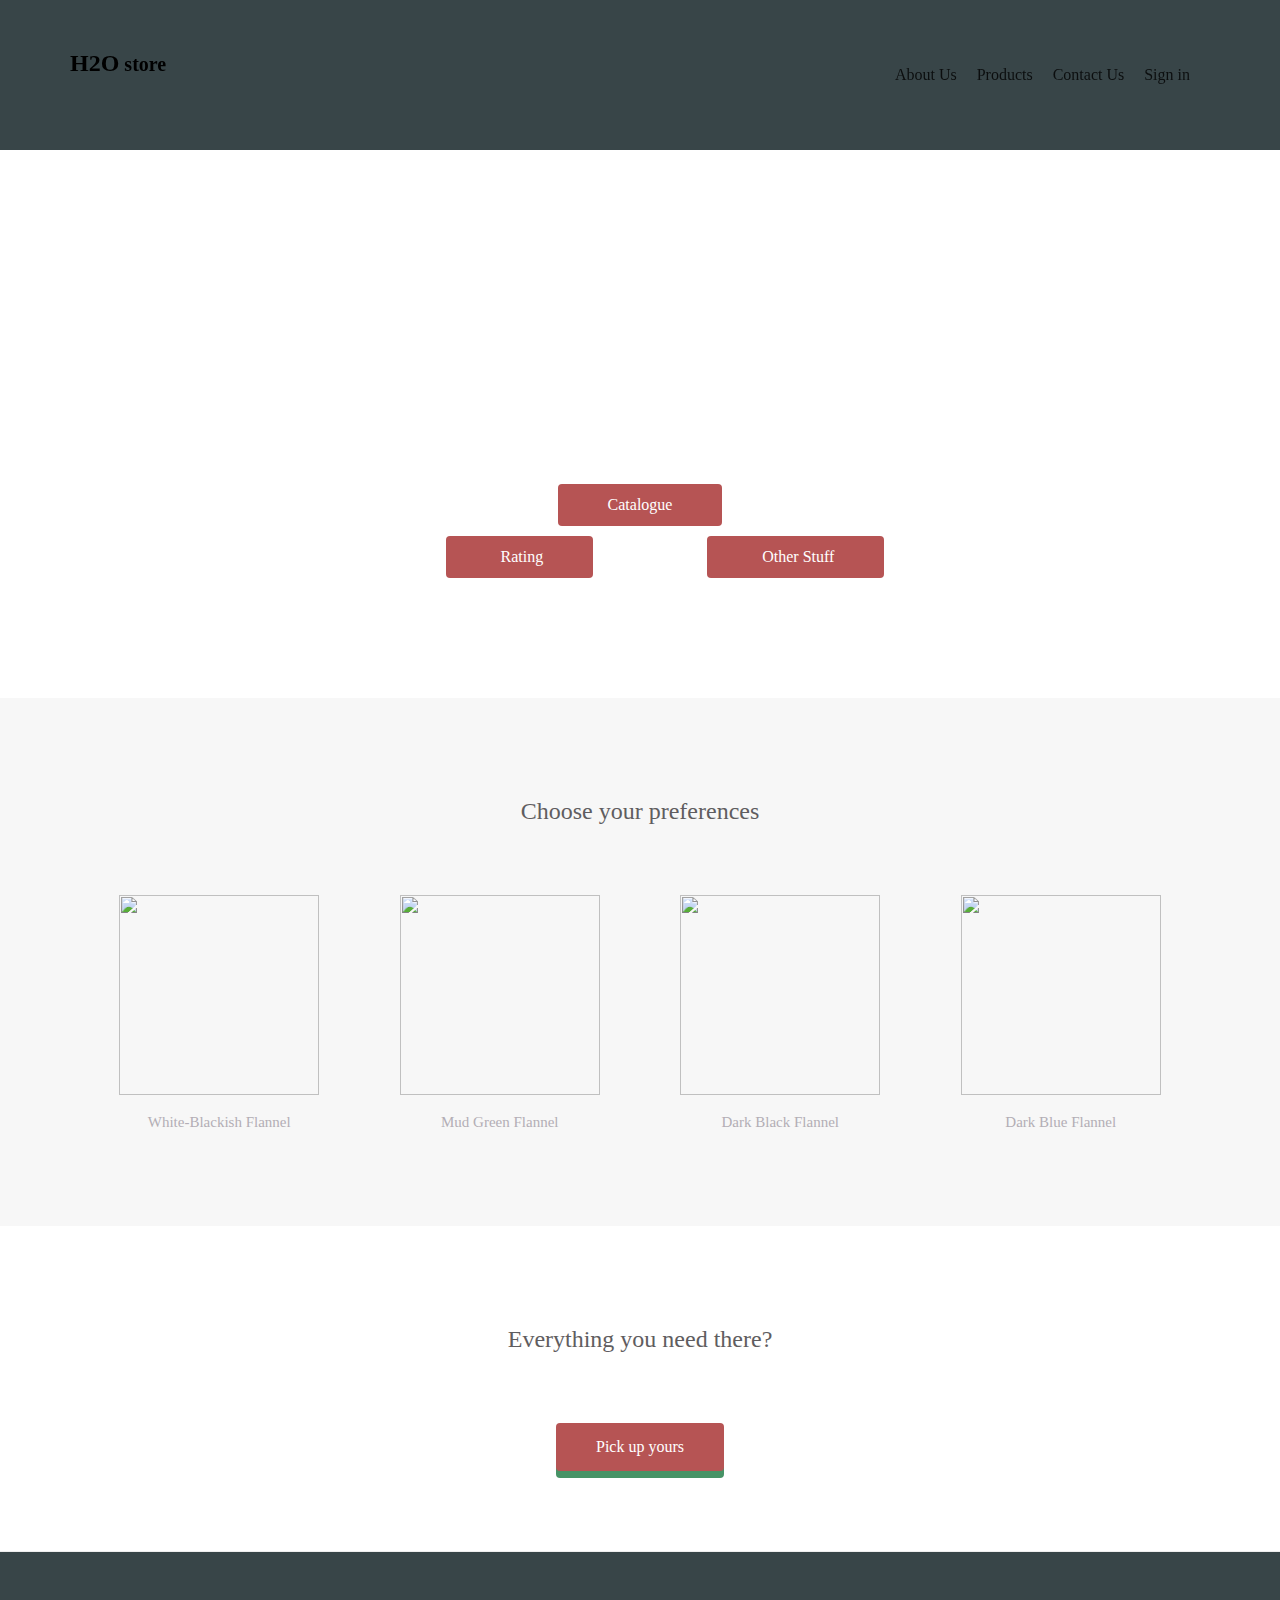
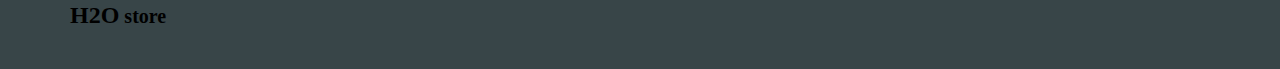
==== index.html @ 4d265ca6 "Update and rename index2.html to index.html" ====
<!DOCTYPE html>
<html>
  <head>
    <meta charset="utf-8">
    <meta name="viewport" content="width=device-width, initial-scale=1.0">
    <title>Progate</title>
    <link rel="stylesheet" href="style.css">
    <link rel="stylesheet" href="responsive.css">
    <link rel="stylesheet" href="//maxcdn.bootstrapcdn.com/font-awesome/4.5.0/css/font-awesome.min.css">
  </head>
  <body>
    <header>
      <div class="container">
        <div class="header-left">
          <h2>H2O<small> store</small></h2>
        </div>
        <!-- Tambahkan ikon menu di sini -->
        <span class="fa fa-bars menu-icon"></span>
        <div class="header-right">
            <ul>
                <li>About Us</li>
                <li>Products</li>
                <li>Contact Us</li>
                <li>Sign in</li>
            </ul>
        </div>
        </div>
      </div>
    </header>
     <div class="top-wrapper">
      <div class="container">
        <h1>WE ARE HERE</h1>
        <h1>TO PRIORITIZE QUALITY AND RESISTANCE</h1>
        <p>processing with international standard and machine</p>
        <p>We gives a lot of offers</p>
        <div class="btn-wrapper">
          <a href="#" class="btn signup">Catalogue</a>
          <p></p>
          <a href="#" class="btn facebook"><span class="fa "></span>Rating</a>
          <a href="#" class="btn twitter"><span class="fa fa-"></span>Other Stuff</a>
        </div>
      </div>
    </div>
    <div class="lesson-wrapper">
      <div class="container">
        <div class="heading">
          <h2>Choose your preferences</h2>
        </div>
        <div class="lessons">
          <div class="lesson">
            <div class="lesson-icon">
              <img src="https://m.media-amazon.com/images/I/41w-zQLr69L._AC_UL240_SR240,220_.jpg">
               <p></p>
            </div>
             <p class="text-contents">White-Blackish Flannel </p>
          </div>
          <div class="lesson">
            <div class="lesson-icon">
              <img src="https://encrypted-tbn0.gstatic.com/images?q=tbn:ANd9GcTICSSVUKfQRW-HUrxxqAyLbr92PxrerDxMgTsqUvte5zUSZTaKKsnd67mFyIpXCKPnP7c&usqp=CAU">
              <p></p>
            </div>
            <p class="text-contents">Mud Green Flannel</p>
          </div>
          <div class="lesson">
            <div class="lesson-icon">
              <img src="https://encrypted-tbn0.gstatic.com/images?q=tbn:ANd9GcQA-PsyJlR8n-K1lM2dj3mtPIhMsDNyKDBnxGqNVatZYs4Z7oRAdDud2UTHJ6NVS3MGPUc&usqp=CAU">
              <p></p>
            </div>
            <p class="text-contents">Dark Black Flannel</p>
          </div>
          <div class="lesson">
            <div class="lesson-icon">
              <img src="https://cdn.shopify.com/s/files/1/0132/2975/2377/products/blackwatch_250x.jpg?v=1666801643">
              <p></p>
            </div>
            <p class="text-contents">Dark Blue Flannel</p>
          </div>
          <div class="clear"></div>
        </div>
      </div>
    </div>
    <div class="message-wrapper">
      <div class="container">
        <div class="heading">
          <h2>Everything you need there?</h2>
          <h3></h3>
        </div>
        <span class="btn message">Pick up yours</span>
      </div>
    </div>
    <footer>
      <div class="container">
        <h2>H2O<small> store</small></h2>
        <p></p>
      </div>
    </footer>
  </body>
</html>
---- style.css ----
* {
    box-sizing: border-box;
  }
  
  body {
    margin: 0;
    font-family: "Lucida Grande";
  }
  
  a {
    text-decoration: none;
  }
  
  .clear {
    clear: left;
  }
  
  .container {
    max-width: 1170px;
    width: 100%;
    padding: 0 15px;
    margin: 0 auto;
  }
  
  .top-wrapper {
    padding: 180px 0 100px 0;
    background-image: url();
    background-size: cover;
    color: white;
    text-align: center;
  }
  
  .top-wrapper h1 {
    opacity: 0.7;
    font-size: 45px;
    letter-spacing: 5px;
    margin-bottom: 10px;
  }
  
  .top-wrapper p {
    opacity: 0.7;
    margin-bottom: 3px;
  }
  
  .btn-wrapper {
    text-align: center;
    margin: 20px 0;
  }
  
  .btn-wrapper p {
    margin: 10px 0;
  }
  
  .signup {
    background-color: brown;
  }
  
  .facebook {
    background-color: brown;
    margin-right: 10px;
    margin-left: 50px;
  }
  
  .twitter {
    background-color: brown;
    margin-left: 100px;
  }
  
  .btn {
    padding: 12px 50px;
    color: white;
    display: inline-block;
    opacity: 0.8;
    border-radius: 4px;
    text-align: center;
  }
  
  .btn:hover {
    opacity: 1;
  }
  
  .fa {
    margin-right: 5px;
  }
  
  header {
    height: 150px;
    width: 100%;
    background-color: rgba(34, 49, 52, 0.9);
    position :fixed;
    top: 0;
    z-index: 10;
  }
  
  
  .header-left {
    float: left;
    margin-top: 30px;
    margin-right: 0;
    margin-bottom: 100px;
  }

  li ul {
    margin-right: 30px;
    margin-bottom: 100px;
    list-style: none;
    background-color: rgba(255, 255, 255, 0.3);
  }

  li {
    list-style: none;
    float: left;
    margin-right: 20px;
    margin-top: 50px;
    opacity: 0.8;
    display: block;
  }

  .header-right {
    float: right;
    list-style: none;
  }

 
  .header-right li:hover {
    background-color: rgba(255, 255, 255, 0.3);
    cursor: pointer;
    text-decoration: underline;
  }
  
    header .menu-icon {
    display: none;
  }

  .lesson-wrapper {
    padding-bottom: 80px;
    padding-left: 5%;
    padding-right: 5%;
    background-color: #f7f7f7;
    text-align: center;
  }
  
  .heading {
    padding-top: 80px;
    padding-bottom: 50px;
    color: #5f5d60;
  }
  
  .heading h2 {
    font-weight: normal;
  }
  
  .lesson {
    float: left;
    width: 25%;
  }

  img {
    width: 200px;
    height: 200px;
  }
  
  .lesson-icon {
    position: relative;
  }
  
  .lesson-icon p {
    position: absolute;
    top: 44%;
    width: 100%;
    color: white;
  }
  
  .text-contents {
    width: 80%;
    display: inline-block;
    margin-top: 15px;
    font-size: 15px;
    color: #b3aeb5;
  }
  
  .heading h3 {
    font-weight: normal;
  }
  
  .message-wrapper {
    border-bottom: 1px solid #eee;
    padding-bottom: 80px;
    text-align: center;
  }
  
  .message {
    padding: 15px 40px;
    background-color: brown;
    cursor: pointer;
    box-shadow: 0 7px #1a7940;
  }
  
  .message:active {
    position: relative;
    top: 7px;
    box-shadow: none;
  }
  
  footer img {
    width: 125px;
  }
  
  footer p {
    color: #b3aeb5;
    font-size: 12px;
  }
  
  footer {
    padding-top: 30px;
    padding-bottom: 20px;
    background-color: rgba(34, 49, 52, 0.9);
  }
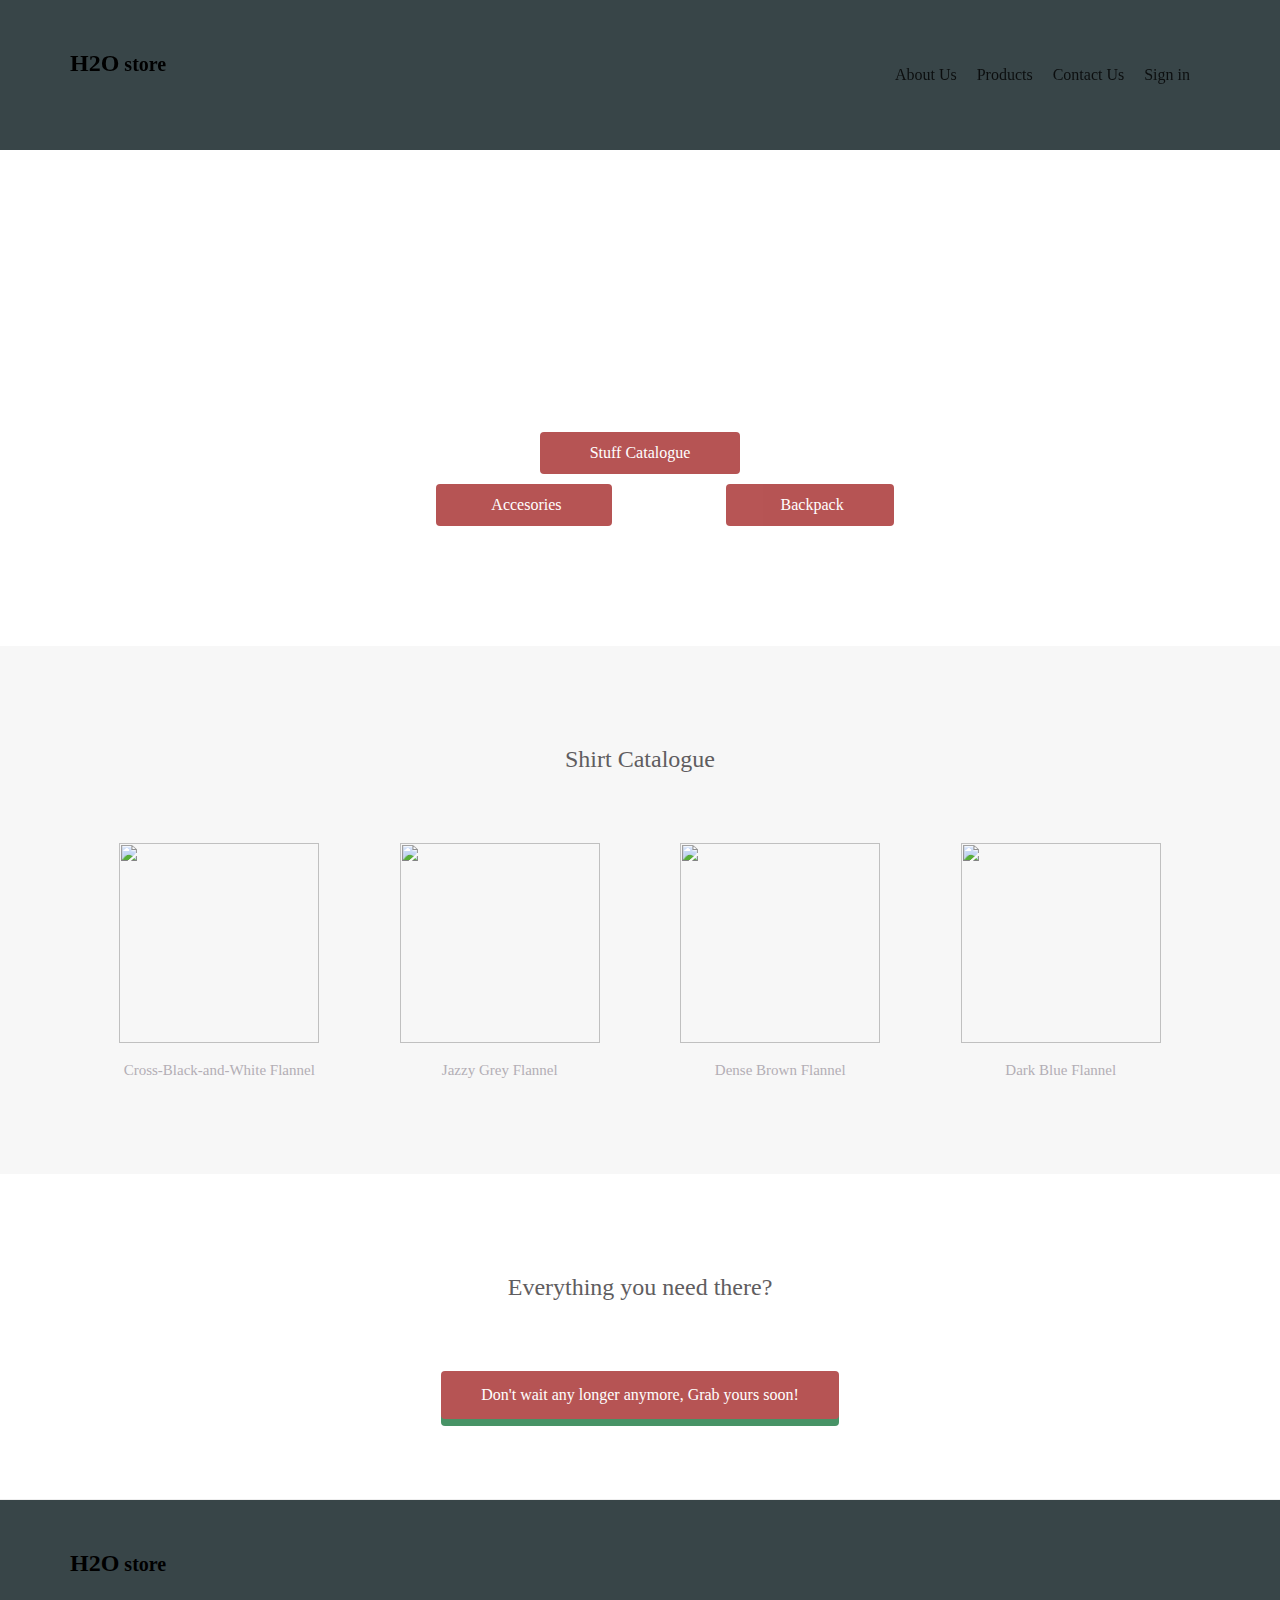
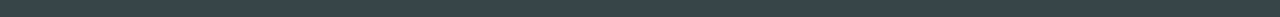
==== commit 57ef0a53: "Update index.html" ====
--- a/index.html
+++ b/index.html
@@ -3,7 +3,7 @@
   <head>
     <meta charset="utf-8">
     <meta name="viewport" content="width=device-width, initial-scale=1.0">
-    <title>Progate</title>
+    <title>H2Ostore</title>
     <link rel="stylesheet" href="style.css">
     <link rel="stylesheet" href="responsive.css">
     <link rel="stylesheet" href="//maxcdn.bootstrapcdn.com/font-awesome/4.5.0/css/font-awesome.min.css">
@@ -29,22 +29,22 @@
     </header>
      <div class="top-wrapper">
       <div class="container">
-        <h1>WE ARE HERE</h1>
-        <h1>TO PRIORITIZE QUALITY AND RESISTANCE</h1>
-        <p>processing with international standard and machine</p>
-        <p>We gives a lot of offers</p>
+        <h1>WE ARE HERE<span>!</span></h1>
+        <h1>TO PRESENT YOUR COMFORT AND </h1>
+        <p>Be younger and iconic with H2O</p>
+        <p>We will especially give an impressive satisfaction for you</p>
         <div class="btn-wrapper">
-          <a href="#" class="btn signup">Catalogue</a>
+          <a href="#" class="btn signup">Stuff Catalogue</a>
           <p></p>
-          <a href="#" class="btn facebook"><span class="fa "></span>Rating</a>
-          <a href="#" class="btn twitter"><span class="fa fa-"></span>Other Stuff</a>
+          <a href="#" class="btn facebook"><span class="fa "></span>Accesories</a>
+          <a href="#" class="btn twitter"><span class="fa fa-"></span>Backpack</a>
         </div>
       </div>
     </div>
     <div class="lesson-wrapper">
       <div class="container">
         <div class="heading">
-          <h2>Choose your preferences</h2>
+          <h2>Shirt Catalogue</h2>
         </div>
         <div class="lessons">
           <div class="lesson">
@@ -52,21 +52,21 @@
               <img src="https://m.media-amazon.com/images/I/41w-zQLr69L._AC_UL240_SR240,220_.jpg">
                <p></p>
             </div>
-             <p class="text-contents">White-Blackish Flannel </p>
+             <p class="text-contents">Cross-Black-and-White Flannel</p>
           </div>
           <div class="lesson">
             <div class="lesson-icon">
               <img src="https://encrypted-tbn0.gstatic.com/images?q=tbn:ANd9GcTICSSVUKfQRW-HUrxxqAyLbr92PxrerDxMgTsqUvte5zUSZTaKKsnd67mFyIpXCKPnP7c&usqp=CAU">
               <p></p>
             </div>
-            <p class="text-contents">Mud Green Flannel</p>
+            <p class="text-contents">Jazzy Grey Flannel</p>
           </div>
           <div class="lesson">
             <div class="lesson-icon">
               <img src="https://encrypted-tbn0.gstatic.com/images?q=tbn:ANd9GcQA-PsyJlR8n-K1lM2dj3mtPIhMsDNyKDBnxGqNVatZYs4Z7oRAdDud2UTHJ6NVS3MGPUc&usqp=CAU">
               <p></p>
             </div>
-            <p class="text-contents">Dark Black Flannel</p>
+            <p class="text-contents">Dense Brown Flannel</p>
           </div>
           <div class="lesson">
             <div class="lesson-icon">
@@ -85,7 +85,7 @@
           <h2>Everything you need there?</h2>
           <h3></h3>
         </div>
-        <span class="btn message">Pick up yours</span>
+        <span class="btn message">Don't wait any longer anymore, Grab yours soon!</span>
       </div>
     </div>
     <footer>
--- a/style.css
+++ b/style.css
@@ -24,7 +24,7 @@
   
   .top-wrapper {
     padding: 180px 0 100px 0;
-    background-image: url();
+    background-image: url(https://coolbackgrounds.io/images/backgrounds/black/black-trianglify-b6181ec2.jpg);
     background-size: cover;
     color: white;
     text-align: center;
@@ -216,4 +216,4 @@
     padding-bottom: 20px;
     background-color: rgba(34, 49, 52, 0.9);
   }
-  +  
--- a/responsive.css
+++ b/responsive.css
@@ -0,0 +1,95 @@
+
+@media all and (max-width: 670px) {
+    .lesson {
+      width: 100%;
+    }
+    
+    small {
+      color: white;
+    }
+    
+    .header-left {
+      padding-left: 40px;
+      color: white;
+      opacity: 0.8;
+    }
+    
+    h2 {
+      color: white;
+      opacity: 0.8;
+    }
+
+    footer {
+      text-align: left;
+      padding-left: 40px;
+      width:100%;
+    }
+    
+    .btn {
+      width: auto;
+      justify-content: center;
+      padding: 10px 10px;
+      margin: auto;
+      opacity: 0.8;
+    }
+
+    a {
+      opacity: 0.8;
+    }
+    
+    .top-wrapper {
+      text-align: center;
+      width: 100%;
+    }
+
+    .btn-wrapper {
+      text-align: center;
+      justify-content: center;
+      position: relative;
+      opacity: 0.8;
+    }
+
+    li {
+      display: none;
+    } 
+    
+    .twitter {
+        opacity: 0.8;
+    }
+    
+    .facebook {
+        opacity: 0.8;
+    }
+    
+    .twitter {
+        opacity: 0.8;
+    }   
+        
+    .menu-icon {
+      display: block;
+    }
+    
+    h1 {
+      color: black;
+      width: 100%;
+      padding: 0 0;
+    }
+    
+    p {
+      color: black;
+      width: 100%;
+    }
+    
+    .top-wrapper h1 {
+      font-size: 24px;
+      line-height: 36px;
+      color: black;
+    }
+    
+    .top-wrapper p {
+      font-size: 14px;
+      line-height: 20px;
+      color: black;
+    }
+  }
+  
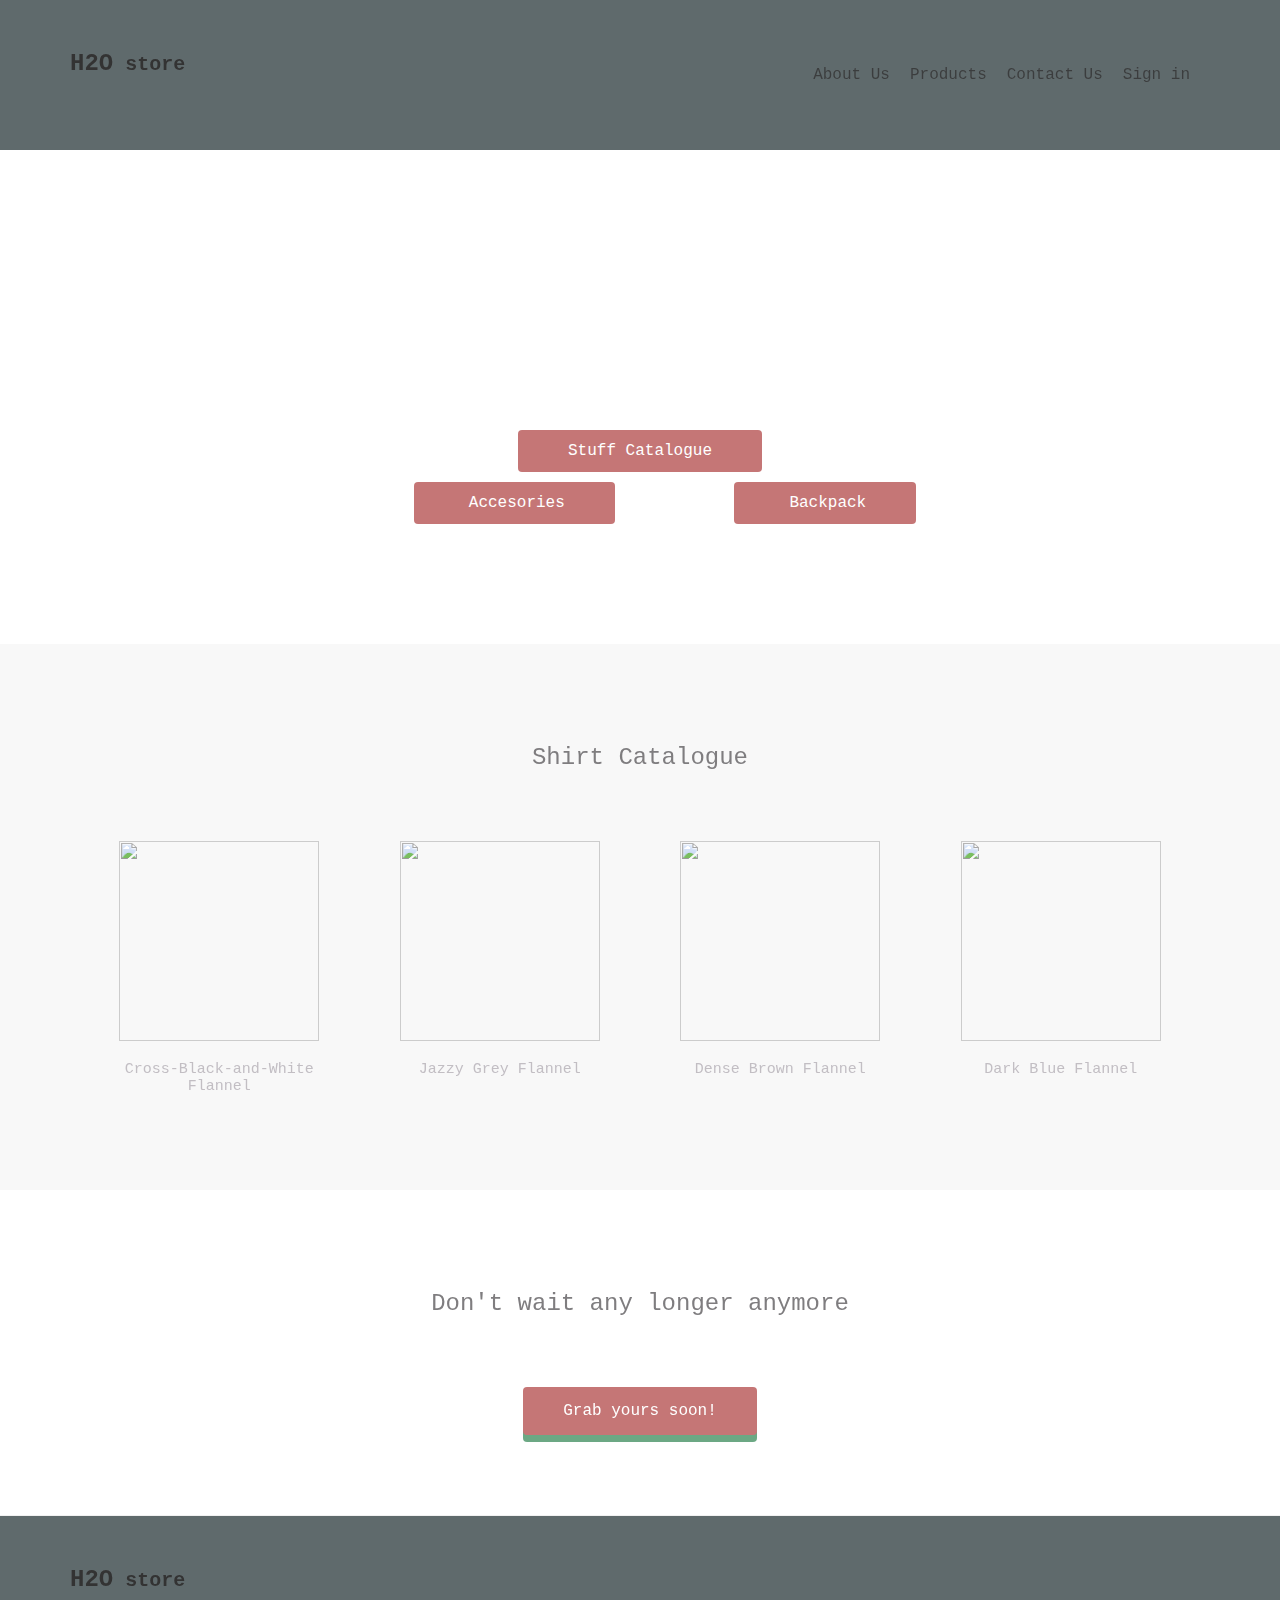
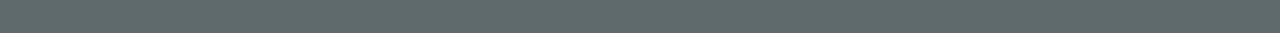
==== commit 3e5578a5: "Update index.html" ====
--- a/index.html
+++ b/index.html
@@ -82,10 +82,10 @@
     <div class="message-wrapper">
       <div class="container">
         <div class="heading">
-          <h2>Everything you need there?</h2>
+          <h2>Don't wait any longer anymore</h2>
           <h3></h3>
         </div>
-        <span class="btn message">Don't wait any longer anymore, Grab yours soon!</span>
+        <span class="btn message">Grab yours soon!</span>
       </div>
     </div>
     <footer>
--- a/style.css
+++ b/style.css
@@ -4,7 +4,8 @@
   
   body {
     margin: 0;
-    font-family: "Lucida Grande";
+    font-family:'Roboto Mono', monospace;
+    opacity: 0.8;
   }
   
   a {
@@ -53,17 +54,23 @@
   
   .signup {
     background-color: brown;
+    font-family:'Roboto Mono', monospac
+    opacity: 0.8;
   }
   
   .facebook {
     background-color: brown;
     margin-right: 10px;
     margin-left: 50px;
+    font-family:'Roboto Mono', monospace;
+    opacity: 0.8;
   }
   
   .twitter {
     background-color: brown;
     margin-left: 100px;
+    font-family:'Roboto Mono', monospace;
+    opacity: 0.8;
   }
   
   .btn {
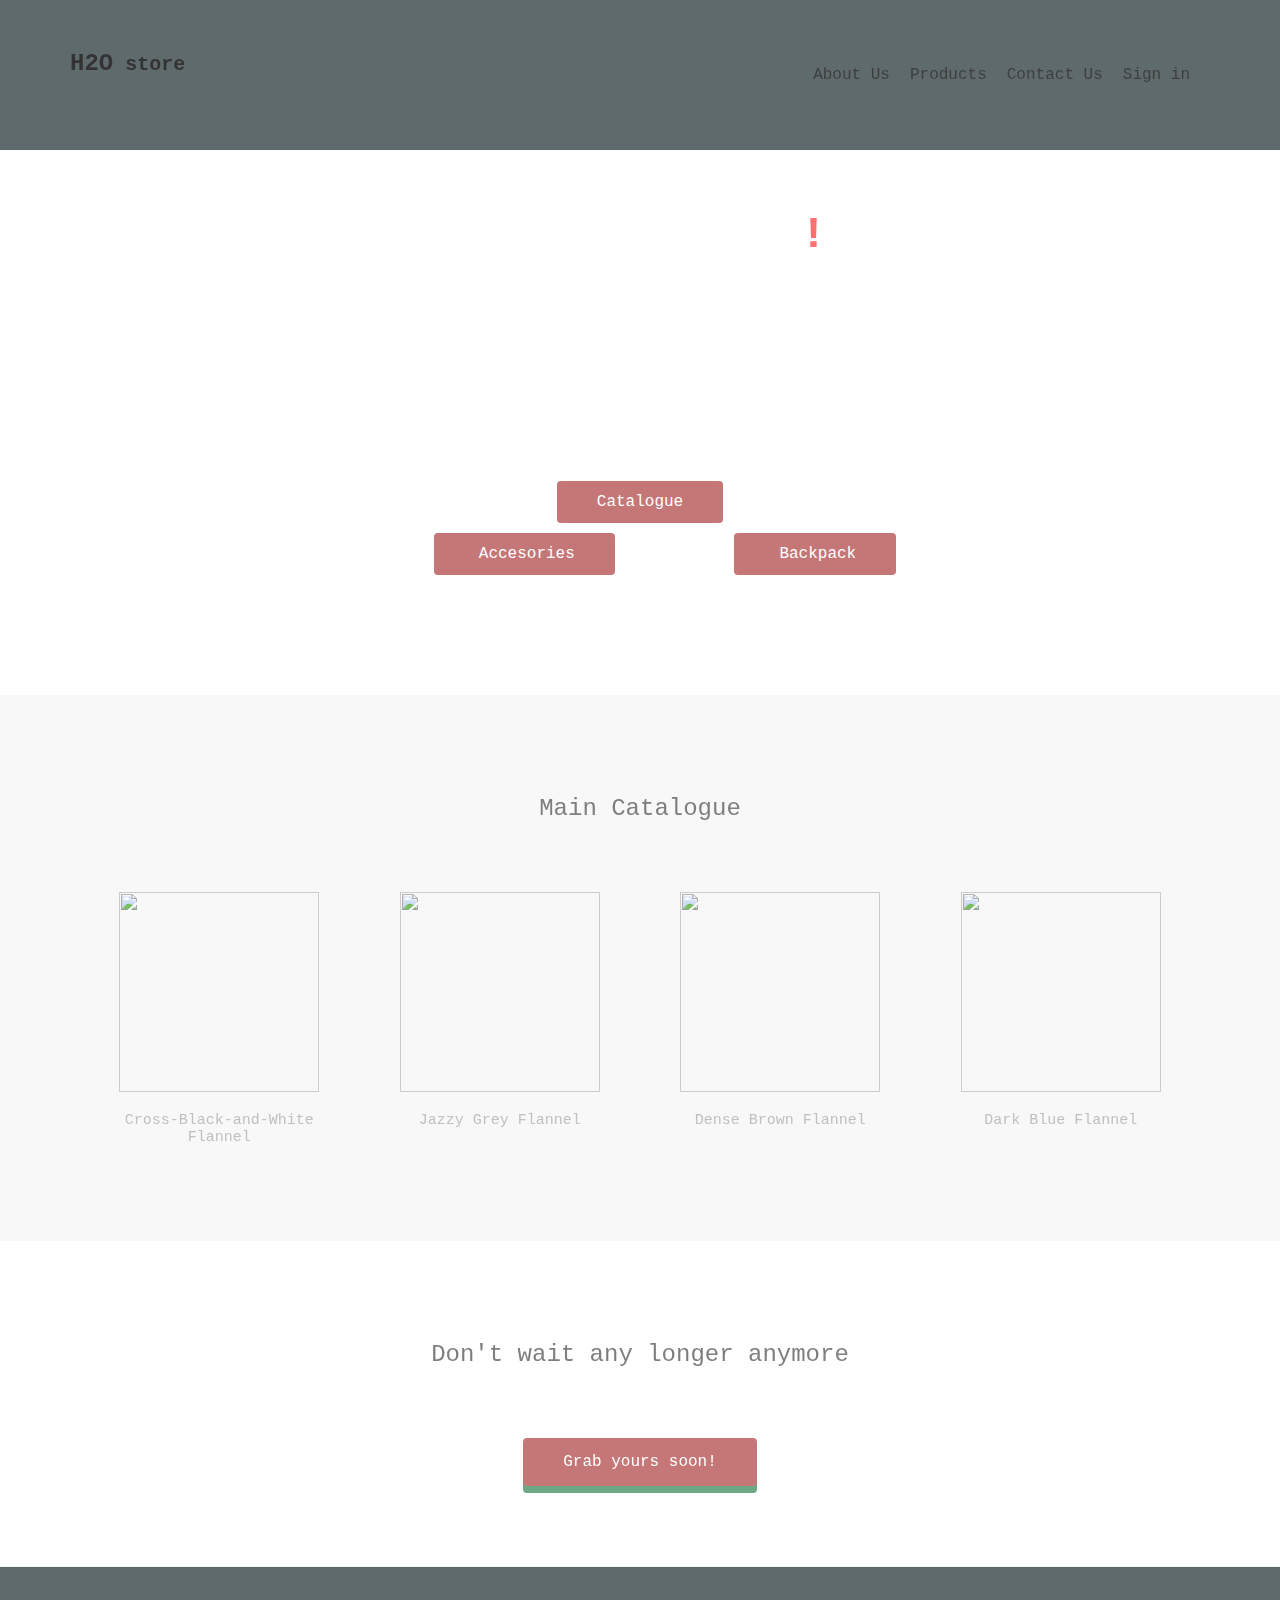
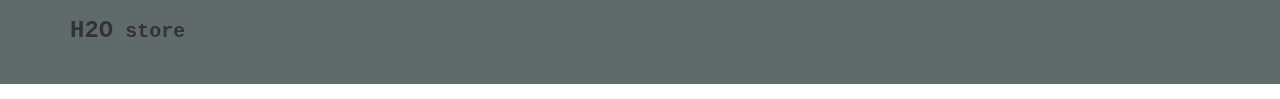
==== commit e8d3eb50: "Update index.html" ====
--- a/index.html
+++ b/index.html
@@ -30,11 +30,11 @@
      <div class="top-wrapper">
       <div class="container">
         <h1>WE ARE HERE<span>!</span></h1>
-        <h1>TO PRESENT YOUR COMFORT AND </h1>
+        <h1>TO PRESENT THE STUFF FOR YOUR COMFORT</h1>
         <p>Be younger and iconic with H2O</p>
-        <p>We will especially give an impressive satisfaction for you</p>
+        <p>We will especially give an impressive satisfaction only for you</p>
         <div class="btn-wrapper">
-          <a href="#" class="btn signup">Stuff Catalogue</a>
+          <a href="#" class="btn signup">Catalogue</a>
           <p></p>
           <a href="#" class="btn facebook"><span class="fa "></span>Accesories</a>
           <a href="#" class="btn twitter"><span class="fa fa-"></span>Backpack</a>
@@ -44,7 +44,7 @@
     <div class="lesson-wrapper">
       <div class="container">
         <div class="heading">
-          <h2>Shirt Catalogue</h2>
+          <h2>Main Catalogue</h2>
         </div>
         <div class="lessons">
           <div class="lesson">
--- a/style.css
+++ b/style.css
@@ -6,6 +6,9 @@
     margin: 0;
     font-family:'Roboto Mono', monospace;
     opacity: 0.8;
+  }
+  span {
+    color: red;
   }
   
   a {
@@ -74,7 +77,7 @@
   }
   
   .btn {
-    padding: 12px 50px;
+    padding: 12px 40px;
     color: white;
     display: inline-block;
     opacity: 0.8;
@@ -194,6 +197,8 @@
     border-bottom: 1px solid #eee;
     padding-bottom: 80px;
     text-align: center;
+    background-size: cover;
+    background-image: url(https://coolbackgrounds.io/images/backgrounds/black/black-trianglify-b6181ec2.jpg);
   }
   
   .message {
--- a/responsive.css
+++ b/responsive.css
@@ -15,7 +15,7 @@
     }
     
     h2 {
-      color: white;
+      color: black;
       opacity: 0.8;
     }
 
@@ -23,6 +23,7 @@
       text-align: left;
       padding-left: 40px;
       width:100%;
+      border-top: 1px solid black;
     }
     
     .btn {
@@ -31,6 +32,7 @@
       padding: 10px 10px;
       margin: auto;
       opacity: 0.8;
+      color: black;
     }
 
     a {
@@ -91,5 +93,13 @@
       line-height: 20px;
       color: black;
     }
+    
+    .message-wrapper {
+      padding: 180px 0 100px 0;
+      color: black;
+      text-align: center;
+      background-size: cover;
+      background-image: url(https://coolbackgrounds.io/images/backgrounds/black/black-trianglify-b6181ec2.jpg);
+    }
   }
   
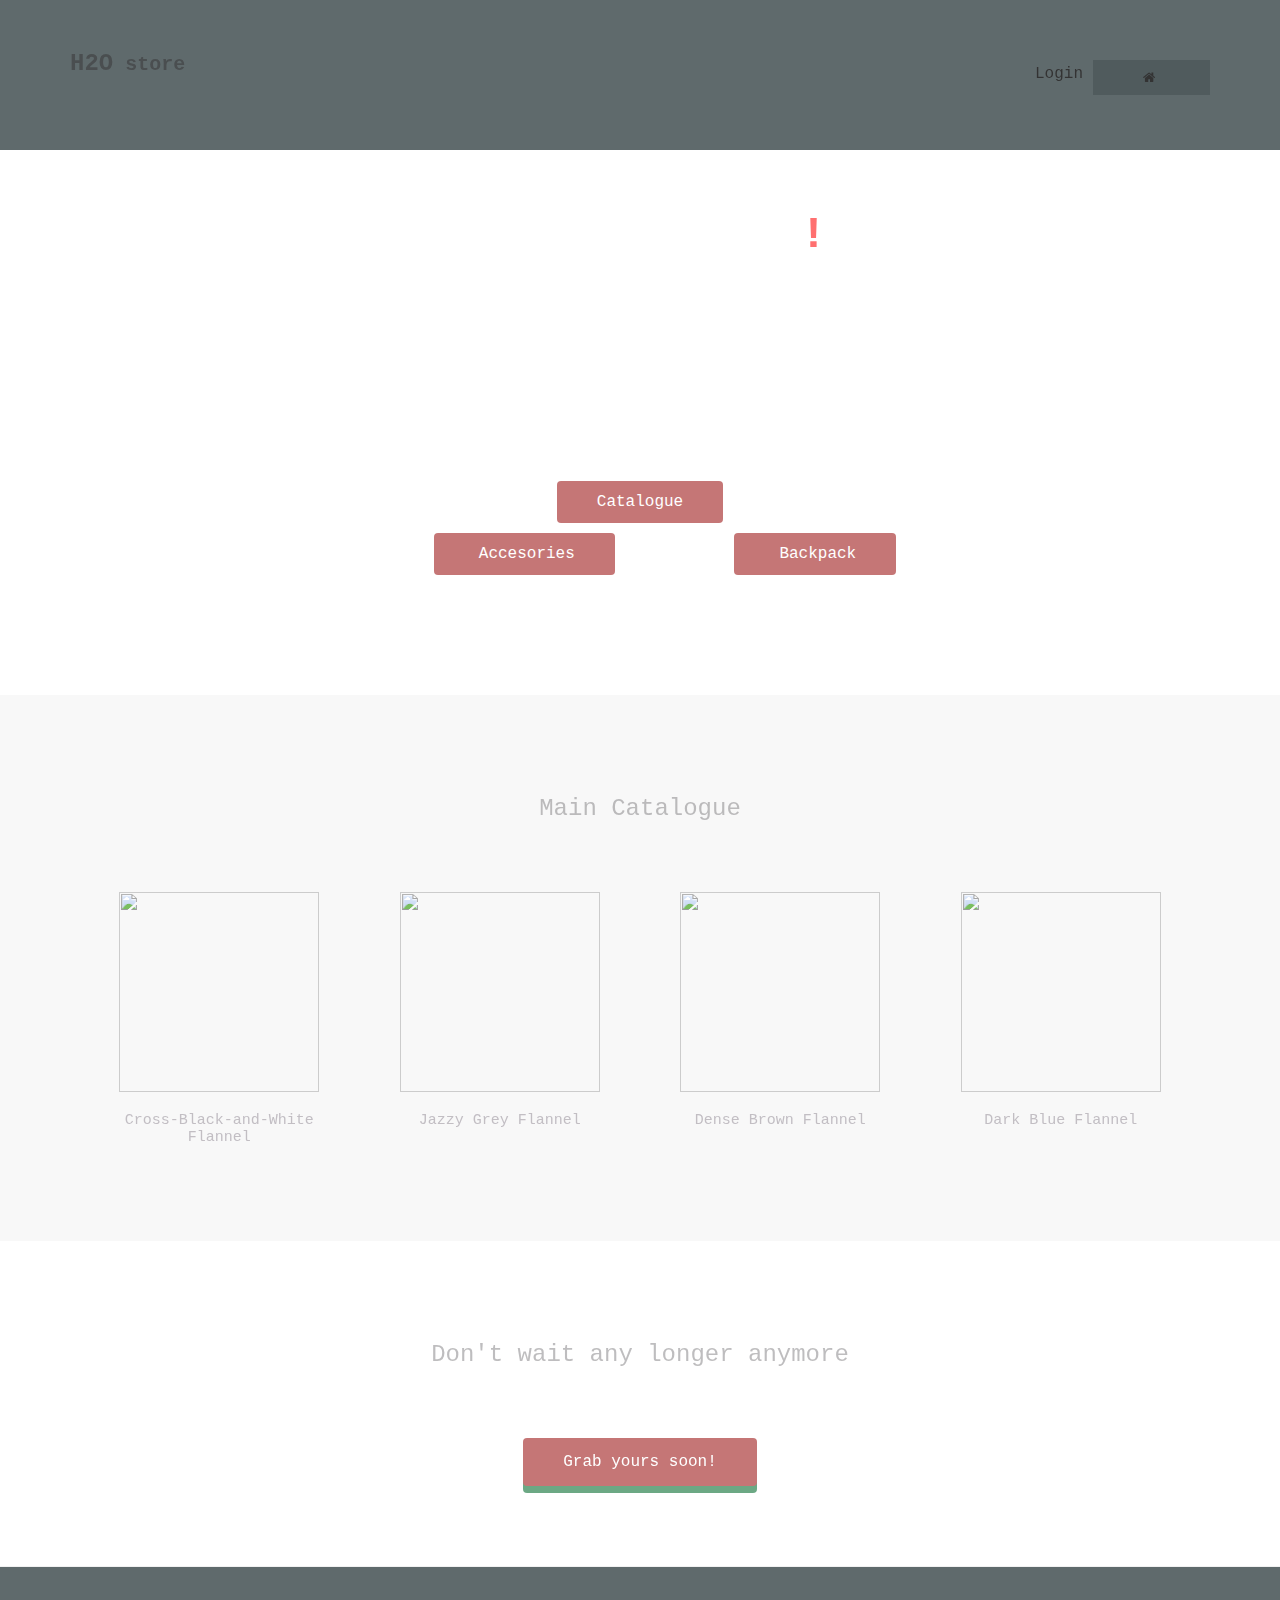
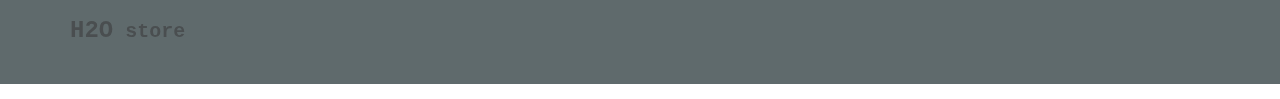
==== commit 1f2f88b9: "Update index.html" ====
--- a/index.html
+++ b/index.html
@@ -7,6 +7,7 @@
     <link rel="stylesheet" href="style.css">
     <link rel="stylesheet" href="responsive.css">
     <link rel="stylesheet" href="//maxcdn.bootstrapcdn.com/font-awesome/4.5.0/css/font-awesome.min.css">
+    <script src="auto.js"></script>
   </head>
   <body>
     <header>
@@ -14,17 +15,17 @@
         <div class="header-left">
           <h2>H2O<small> store</small></h2>
         </div>
-        <!-- Tambahkan ikon menu di sini -->
-        <span class="fa fa-bars menu-icon"></span>
-        <div class="header-right">
-            <ul>
-                <li>About Us</li>
-                <li>Products</li>
-                <li>Contact Us</li>
-                <li>Sign in</li>
-            </ul>
+        <div id="mySidenav" class="sidenav">
+          <a href="javascript:void(0)" class="closebtn" onclick="closeNav()">&times;</a>
+          <a href="#">About Us</a>
+          <a href="#">Products</a>
+          <a href="#">Clients</a>
+          <a href="#">Contact Us</a>
         </div>
+        <button onclick="openNav()"><i class="fa fa-home"></i></button>
+        <div id="main">
         </div>
+        <div class="header-right">Login</div>
       </div>
     </header>
      <div class="top-wrapper">
--- a/style.css
+++ b/style.css
@@ -7,6 +7,74 @@
     font-family:'Roboto Mono', monospace;
     opacity: 0.8;
   }
+
+  mySidenav {
+    float: right;
+  }
+
+  button {
+    float: right;
+    margin-top: 60px;
+    padding: 10px 50px;
+    background-color: rgba(34, 49, 52, 0.9);
+    cursor: pointer;
+    border: none;
+  }
+
+  .fa {
+    opacity: 1;
+  }
+
+  
+.sidenav {
+  height: 100%; 
+  width: 0;
+  position: fixed; 
+  z-index: 1; 
+  top: 0; 
+  left: 0;
+  background-color: #111; 
+  overflow-x: hidden; 
+  padding-top: 60px; 
+  transition: 0.5s; 
+}
+
+
+.sidenav a {
+  padding: 8px 8px 8px 32px;
+  text-decoration: none;
+  font-size: 25px;
+  color: #818181;
+  display: block;
+  transition: 0.3s;
+}
+
+
+.sidenav a:hover {
+  color: #f1f1f1;
+}
+
+
+.sidenav .closebtn {
+  position: absolute;
+  top: 0;
+  right: 25px;
+  font-size: 36px;
+  margin-left: 50px;
+}
+
+
+#main {
+  transition: margin-left .5s;
+  padding: 0px;
+}
+
+
+@media screen and (max-height: 450px) {
+  .sidenav {padding-top: 15px;}
+  .sidenav a {font-size: 18px;}
+}
+
   span {
     color: red;
   }
@@ -128,14 +196,13 @@
 
   .header-right {
     float: right;
-    list-style: none;
-  }
-
- 
-  .header-right li:hover {
-    background-color: rgba(255, 255, 255, 0.3);
+    margin-top: 65px;
+    margin-right: 10px;
     cursor: pointer;
-    text-decoration: underline;
+  }
+
+  .header-right:hover {
+    text-decoration: underlined;
   }
   
     header .menu-icon {
@@ -213,6 +280,10 @@
     top: 7px;
     box-shadow: none;
   }
+
+  .container h2 {
+    opacity: 0.5;
+  }
   
   footer img {
     width: 125px;
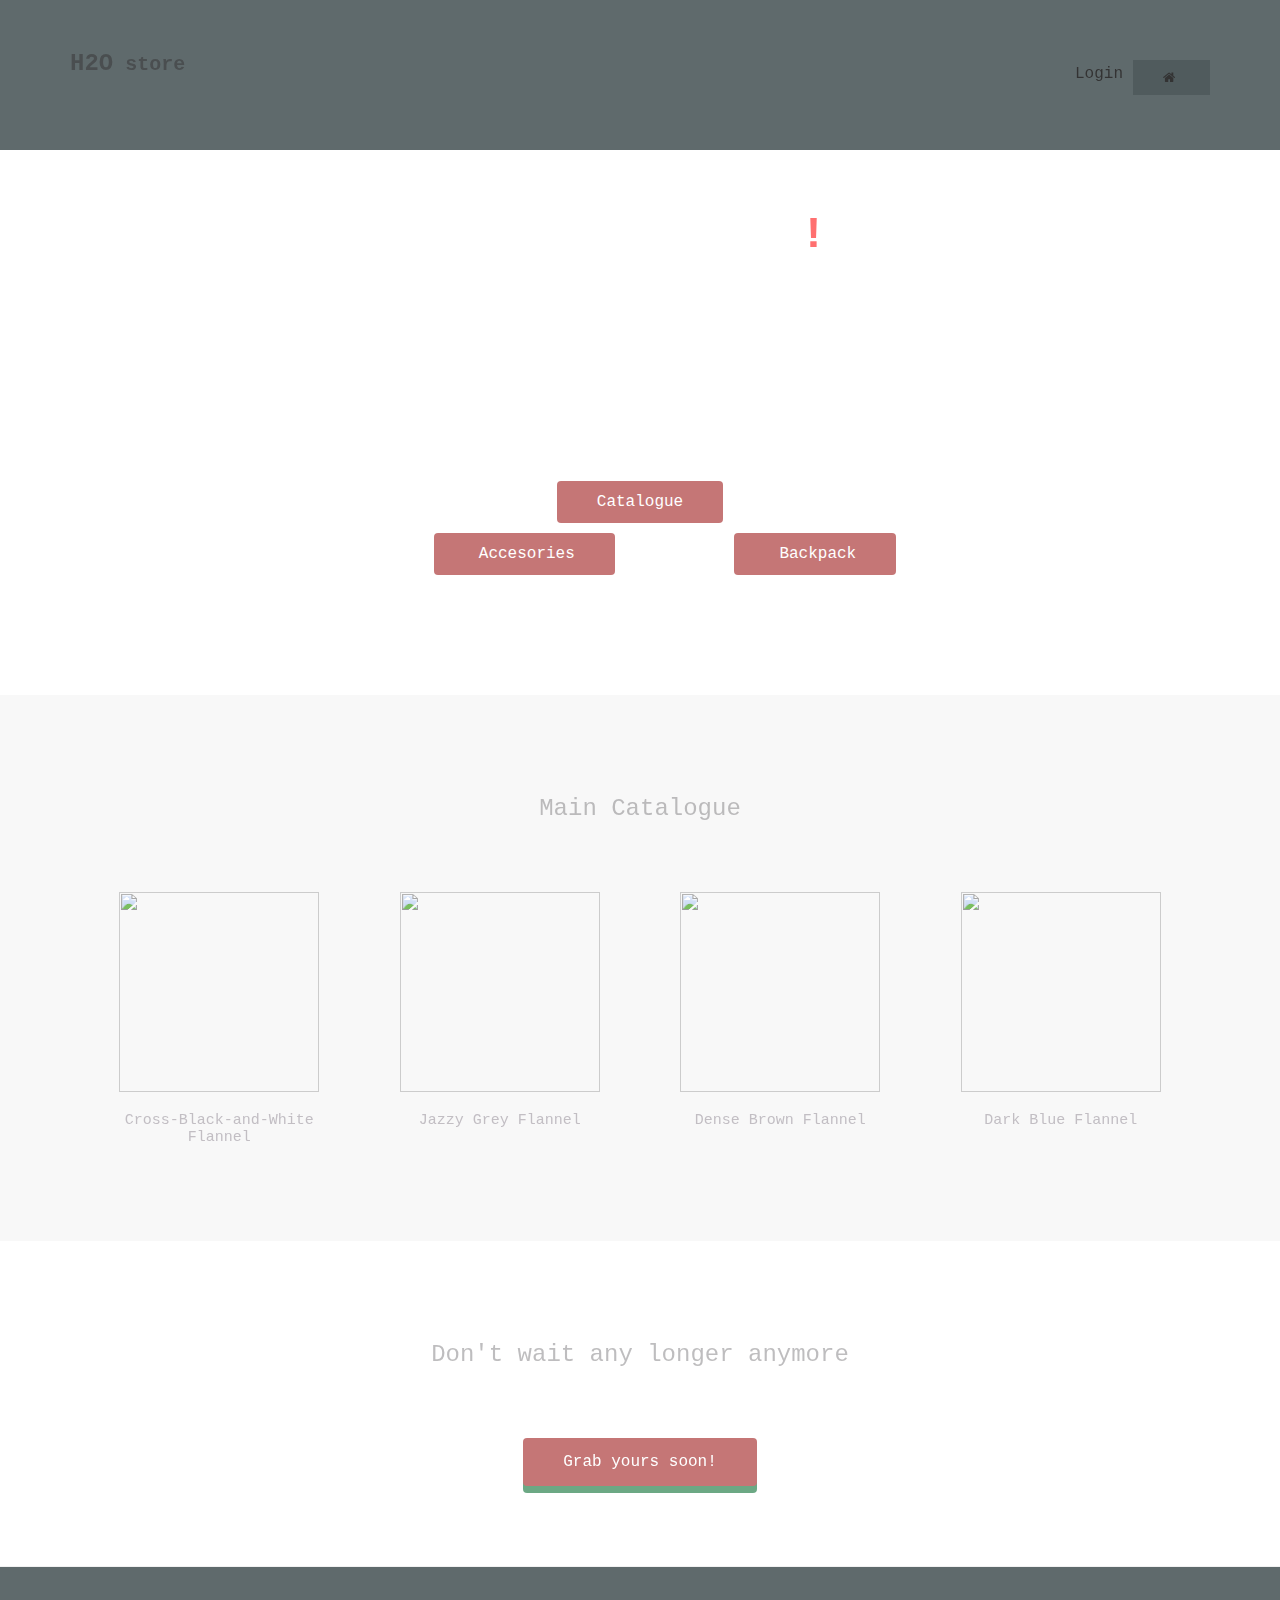
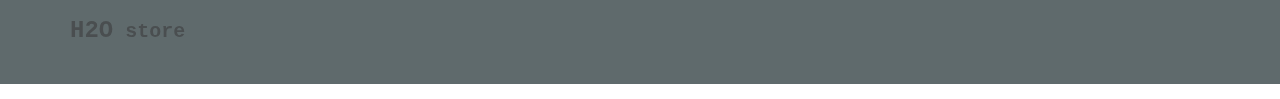
==== commit 63ee4e06: "Update index.html" ====
--- a/index.html
+++ b/index.html
@@ -7,6 +7,7 @@
     <link rel="stylesheet" href="style.css">
     <link rel="stylesheet" href="responsive.css">
     <link rel="stylesheet" href="//maxcdn.bootstrapcdn.com/font-awesome/4.5.0/css/font-awesome.min.css">
+    <link rel="icon" type="image/x-icon" href="favicon.ico">
     <script src="auto.js"></script>
   </head>
   <body>
--- a/style.css
+++ b/style.css
@@ -15,10 +15,11 @@
   button {
     float: right;
     margin-top: 60px;
-    padding: 10px 50px;
+    padding: 10px 30px;
     background-color: rgba(34, 49, 52, 0.9);
     cursor: pointer;
     border: none;
+    text-decoration: none;
   }
 
   .fa {
--- a/responsive.css
+++ b/responsive.css
@@ -4,6 +4,10 @@
       width: 100%;
     }
     
+    .header-right {
+      display: none;
+    }
+
     small {
       color: white;
     }
